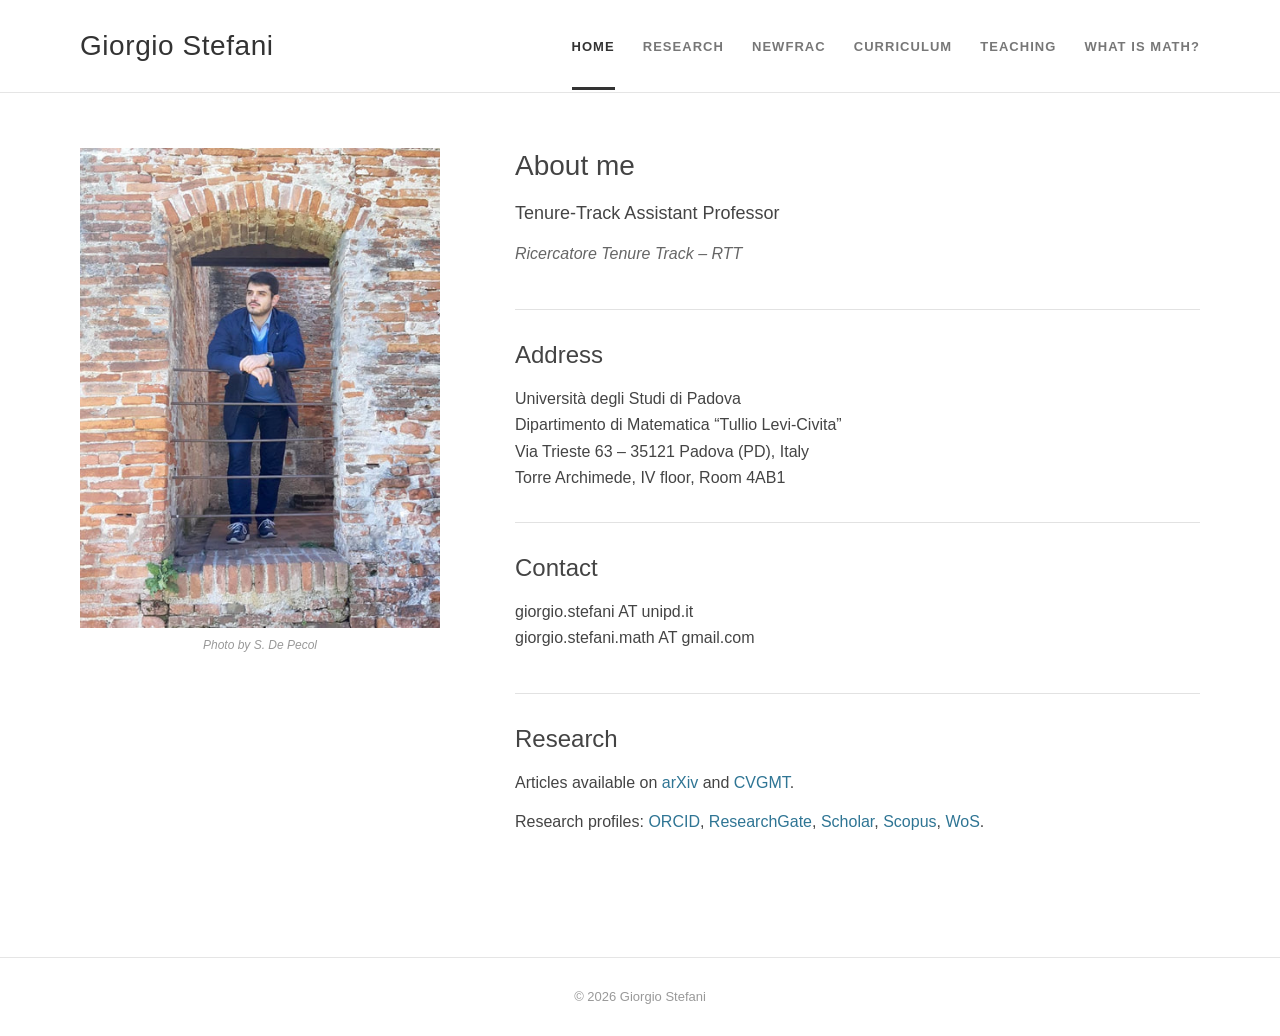
==== index.html @ d39c30e8 "Change main class from 'page' to 'page-home'" ====
<!DOCTYPE html>
<html lang="en">
<head>
  <meta charset="UTF-8">
  <meta name="viewport" content="width=device-width, initial-scale=1.0">

  <title>Giorgio Stefani</title>

  <link rel="stylesheet" href="style.css">
</head>

<body>

  <header class="site-header">
    <div class="header-inner">
      <a class="site-title" href="index.html">Giorgio Stefani</a>

      <nav class="site-navigation" aria-label="Main navigation">
        <a class="active" href="index.html">Home</a>
        <a href="research.html">Research</a>
        <a href="newfrac.html">NewFrac</a>
        <a href="curriculum.html">Curriculum</a>
        <a href="teaching.html">Teaching</a>
        <a href="what-is-math.html">What is Math?</a>
      </nav>
    </div>
  </header>

  <main class="page-home">

    <section class="profile-column">
      <figure class="profile-photo">
        <img src="images/profile.jpg" alt="Giorgio Stefani">
        <figcaption>Photo by S. De Pecol</figcaption>
      </figure>
    </section>

    <section class="content-column">

      <section class="content-section">
        <h1>About me</h1>

        <p class="role">
          Tenure-Track Assistant Professor
        </p>

        <p class="subtitle">
          <em>Ricercatore Tenure Track – RTT</em>
        </p>
      </section>

      <section class="content-section">
        <h2>Address</h2>

        <address>
          Università degli Studi di Padova<br>
          Dipartimento di Matematica “Tullio Levi-Civita”<br>
          Via Trieste 63 – 35121 Padova (PD), Italy<br>
          Torre Archimede, IV floor, Room 4AB1
        </address>
      </section>

      <section class="content-section">
        <h2>Contact</h2>

        <p>
          giorgio.stefani AT unipd.it<br>
          giorgio.stefani.math AT gmail.com
        </p>
      </section>

      <section class="content-section">
        <h2>Research</h2>

        <p>
          Articles available on
          <a href="https://arxiv.org/a/stefani_g_1.html">arXiv</a>
          and
          <a href="https://cvgmt.sns.it/person/2260/">CVGMT</a>.
        </p>

        <p>
          Research profiles:
          <a href="https://orcid.org/">ORCID</a>,
          <a href="https://www.researchgate.net/profile/Giorgio_Stefani">ResearchGate</a>,
          <a href="https://scholar.google.com/citations?user=NIyutucAAAAJ">Scholar</a>,
          <a href="https://www.scopus.com/authid/detail.uri?authorId=57212510038">Scopus</a>,
          <a href="https://www.webofscience.com/wos/author/record/JGM-4133-2023">WoS</a>.
        </p>
      </section>

    </section>

  </main>

  <footer class="site-footer">
    <p>© 2026 Giorgio Stefani</p>
  </footer>

</body>
</html>
---- style.css ----
/* =========================================================
   IMPOSTAZIONI GENERALI
   ========================================================= */

* {
  box-sizing: border-box;
}

html {
  font-size: 16px;
}

body {
  margin: 0;
  color: #444;
  background-color: #fff;
  font-family: Arial, Helvetica, sans-serif;
  line-height: 1.65;
}

a {
  color: #2f7594;
  text-decoration: none;
}

a:hover {
  text-decoration: underline;
}


/* =========================================================
   BARRA SUPERIORE
   ========================================================= */

.site-header {
  width: 100%;
  background-color: #fff;
  border-bottom: 1px solid #e5e5e5;
}

.header-inner {
  width: min(1120px, calc(100% - 48px));
  min-height: 92px;
  margin: 0 auto;

  display: flex;
  align-items: center;
  justify-content: space-between;
  gap: 40px;
}

.site-title {
  color: #333;
  font-size: 28px;
  font-weight: 400;
  letter-spacing: 0.02em;
  white-space: nowrap;
}

.site-title:hover {
  text-decoration: none;
}

.site-navigation {
  display: flex;
  align-items: center;
  justify-content: flex-end;
  flex-wrap: wrap;
  gap: 28px;
}

.site-navigation a {
  padding: 34px 0 29px;
  color: #777;
  font-size: 13px;
  font-weight: 600;
  letter-spacing: 0.08em;
  text-transform: uppercase;
  border-bottom: 3px solid transparent;
}

.site-navigation a:hover,
.site-navigation a.active {
  color: #333;
  text-decoration: none;
  border-bottom-color: #333;
}


/* =========================================================
   CORPO DELLA PAGINA
   ========================================================= */

/* =========================================================
   HOME PAGE
   ========================================================= */

.page-home {
  width: min(1120px, calc(100% - 60px));
  margin: 55px auto 80px;

  display: grid;
  grid-template-columns: 360px minmax(0, 1fr);
  column-gap: 75px;
  align-items: start;
}

/* =========================================================
   TEXT PAGES
   ========================================================= */

.page-text {
  width: min(950px, calc(100% - 120px));
  margin: 55px auto 80px;
}

.profile-column {
  grid-column: 1;
  min-width: 0;
}

.content-column {
  grid-column: 2;
  min-width: 0;
}


/* =========================================================
   FOTOGRAFIA
   ========================================================= */

.profile-photo {
  width: 100%;
  margin: 0;
}

.profile-photo img {
  display: block;
  width: 100%;
  max-width: 360px;
  height: auto;
}

.profile-photo figcaption {
  max-width: 360px;
  margin-top: 8px;
  color: #999;
  font-size: 12px;
  font-style: italic;
  text-align: center;
}


/* =========================================================
   CONTENUTO
   ========================================================= */

.content-section {
  margin: 0 0 30px;
  padding: 0 0 30px;
  border-bottom: 1px solid #e2e2e2;
}

.content-section:last-child {
  margin-bottom: 0;
  border-bottom: 0;
}

.content-section h1,
.content-section h2 {
  margin-top: 0;
  margin-bottom: 16px;
  color: #444;
  font-weight: 400;
  line-height: 1.25;
}

.content-section h1 {
  font-size: 28px;
}

.content-section h2 {
  font-size: 24px;
}

.content-section p {
  margin-top: 0;
  margin-bottom: 12px;
}

.role {
  font-size: 18px;
}

.subtitle {
  color: #666;
}

address {
  font-style: normal;
}


/* =========================================================
   FOOTER
   ========================================================= */

.site-footer {
  padding: 28px 24px;
  color: #999;
  font-size: 13px;
  text-align: center;
  border-top: 1px solid #e5e5e5;
}

.site-footer p {
  margin: 0;
}


/* =========================================================
   TABLET
   Mantiene foto a sinistra e testo a destra
   ========================================================= */

@media (max-width: 900px) {
  .header-inner {
    padding: 24px 0;
    display: block;
  }

  .site-title {
    display: inline-block;
    margin-bottom: 20px;
  }

  .site-navigation {
    justify-content: flex-start;
    gap: 18px 24px;
  }

  .site-navigation a {
    padding: 0 0 8px;
  }

  .page {
    grid-template-columns: minmax(220px, 300px) minmax(0, 1fr);
    column-gap: 40px;
    margin-top: 35px;
  }
}


/* =========================================================
   SMARTPHONE
   Solo qui il testo passa sotto la foto
   ========================================================= */

@media (max-width: 650px) {
  .header-inner,
  .page {
    width: calc(100% - 30px);
  }

  .site-title {
    font-size: 24px;
  }

  .site-navigation {
    display: grid;
    grid-template-columns: 1fr 1fr;
    gap: 12px 20px;
  }

  .page {
    display: grid;
    grid-template-columns: 1fr;
    row-gap: 40px;
  }

  .profile-column,
  .content-column {
    grid-column: 1;
  }

  .profile-photo {
    max-width: 420px;
  }

  .profile-photo img,
  .profile-photo figcaption {
    max-width: 100%;
  }

  .content-section h1 {
    font-size: 25px;
  }

  .content-section h2 {
    font-size: 22px;
  }
}

/* =========================================================

   PAGINA RESEARCH SENZA FOTO

   ========================================================= */

.research-page {

  width: min(1120px, calc(100% - 48px));

  margin: 55px auto 80px;

}

.research-section {

  margin-bottom: 38px;

}

.research-section h1,

.research-section h2,

.research-section h3 {

  color: #444;

  font-weight: 400;

  line-height: 1.3;

}

.research-section h1,

.research-section h2 {

  margin: 0 0 20px;

}

.research-section h1 {

  font-size: 28px;

}

.research-section h2 {

  font-size: 26px;

}

.research-section h3 {

  margin: 28px 0 14px;

  font-size: 20px;

}

.research-section p {

  margin: 0 0 16px;

}

.research-section ul {

  margin: 0 0 20px;

  padding-left: 24px;

}

.research-section ul li {

  margin-bottom: 7px;

}

.research-page hr {

  margin: 42px 0;

  border: 0;

  border-top: 1px solid #ddd;

}

.publication-list,

.talk-list,

.conference-list {

  margin: 0;

  padding-left: 42px;

}

.publication-list li,

.talk-list li,

.conference-list li {

  margin-bottom: 15px;

  padding-left: 6px;

}

.paper-title,

.talk-title {

  font-style: italic;

}

.academic-work {

  margin-bottom: 26px;

}

.academic-work p {

  margin-bottom: 5px;

}

.editor-note {

  margin-top: 24px;

  padding: 12px 16px;

  color: #777;

  background: #f7f7f7;

  border-left: 3px solid #bbb;

  font-size: 14px;

}

@media (max-width: 650px) {

  .research-page {

    width: calc(100% - 30px);

    margin-top: 35px;

  }

  .publication-list,

  .talk-list,

  .conference-list {

    padding-left: 30px;

  }

}
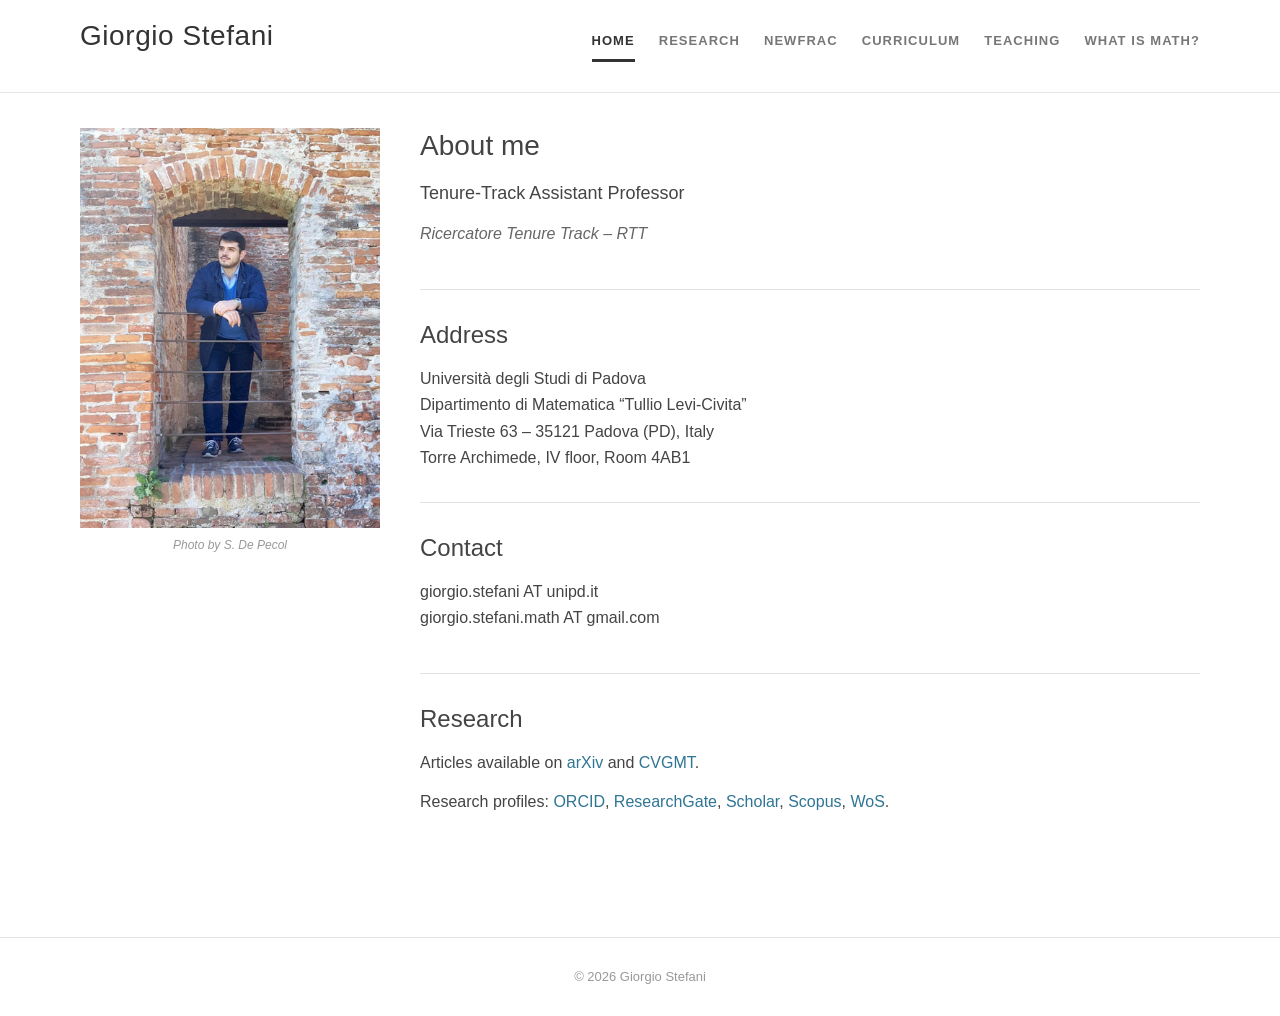
==== commit 27af58cd: "Update ORCID link in research profiles section" ====
--- a/index.html
+++ b/index.html
@@ -81,7 +81,7 @@
 
         <p>
           Research profiles:
-          <a href="https://orcid.org/">ORCID</a>,
+          <a href="https://orcid.org/0000-0002-1592-8288">ORCID</a>,
           <a href="https://www.researchgate.net/profile/Giorgio_Stefani">ResearchGate</a>,
           <a href="https://scholar.google.com/citations?user=NIyutucAAAAJ">Scholar</a>,
           <a href="https://www.scopus.com/authid/detail.uri?authorId=57212510038">Scopus</a>,
--- a/style.css
+++ b/style.css
@@ -110,7 +110,8 @@
    ========================================================= */
 
 .page-text {
-  width: min(950px, calc(100% - 120px));
+  width: calc(100% - 160px);
+  max-width: 820px;
   margin: 55px auto 80px;
 }
 
@@ -223,11 +224,12 @@
    Mantiene foto a sinistra e testo a destra
    ========================================================= */
 
-@media (max-width: 900px) {
-  .header-inner {
-    padding: 24px 0;
-    display: block;
-  }
+@media (max-width: 650px) {
+  .page-text {
+    width: calc(100% - 30px);
+    margin-top: 35px;
+  }
+}
 
   .site-title {
     display: inline-block;
@@ -243,7 +245,7 @@
     padding: 0 0 8px;
   }
 
-  .page {
+  .page-home {
     grid-template-columns: minmax(220px, 300px) minmax(0, 1fr);
     column-gap: 40px;
     margin-top: 35px;
@@ -258,7 +260,7 @@
 
 @media (max-width: 650px) {
   .header-inner,
-  .page {
+  .page-home {
     width: calc(100% - 30px);
   }
 
@@ -272,7 +274,7 @@
     gap: 12px 20px;
   }
 
-  .page {
+  .page-home {
     display: grid;
     grid-template-columns: 1fr;
     row-gap: 40px;
@@ -307,14 +309,6 @@
 
    ========================================================= */
 
-.research-page {
-
-  width: min(1120px, calc(100% - 48px));
-
-  margin: 55px auto 80px;
-
-}
-
 .research-section {
 
   margin-bottom: 38px;
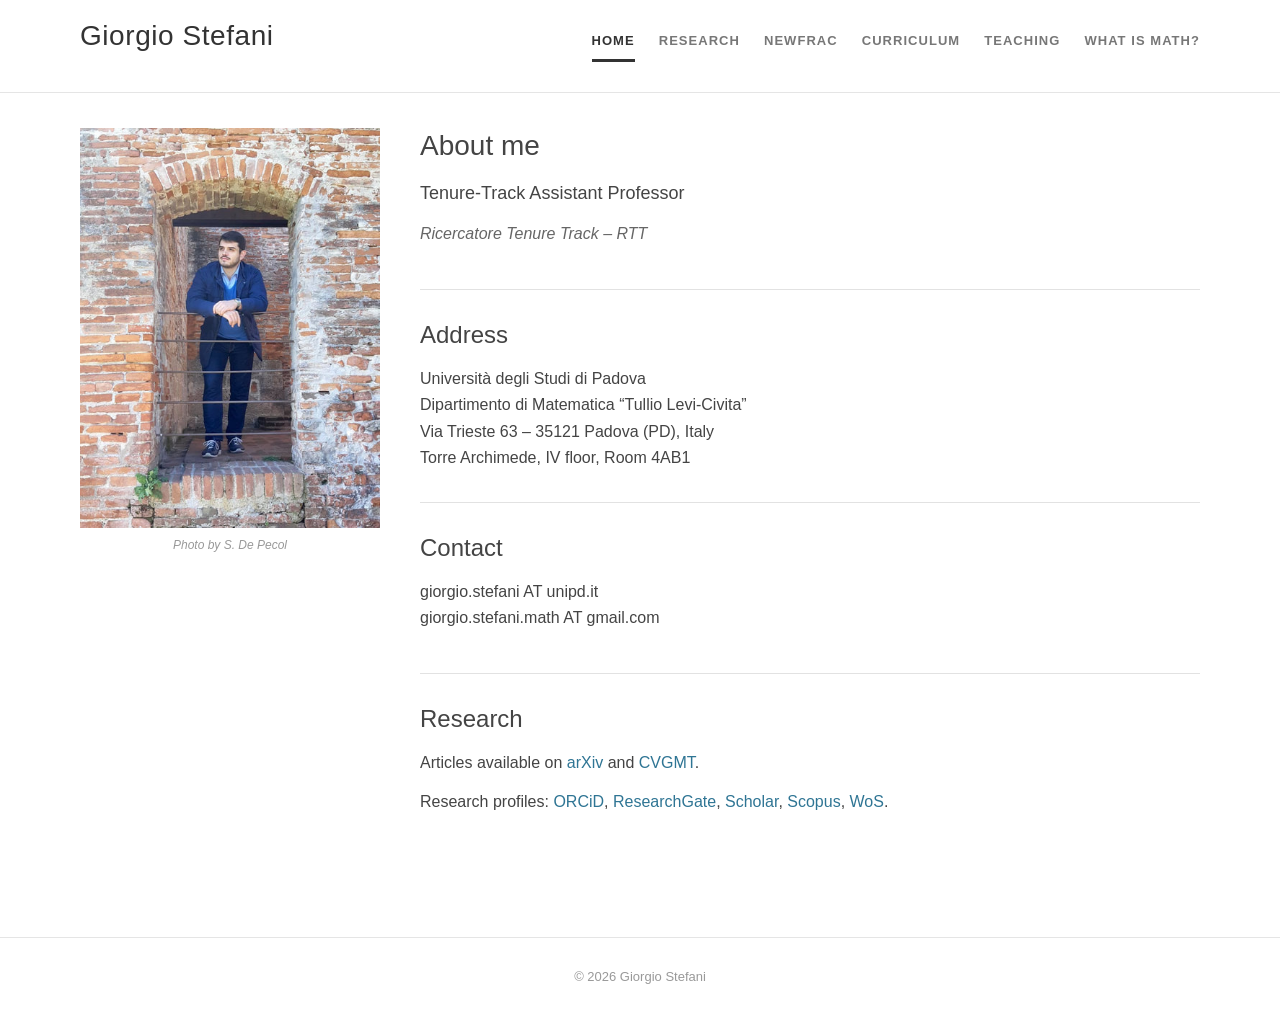
==== commit b74478ae: "Update index.html" ====
--- a/index.html
+++ b/index.html
@@ -81,7 +81,7 @@
 
         <p>
           Research profiles:
-          <a href="https://orcid.org/0000-0002-1592-8288">ORCID</a>,
+          <a href="https://orcid.org/0000-0002-1592-8288">ORCiD</a>,
           <a href="https://www.researchgate.net/profile/Giorgio_Stefani">ResearchGate</a>,
           <a href="https://scholar.google.com/citations?user=NIyutucAAAAJ">Scholar</a>,
           <a href="https://www.scopus.com/authid/detail.uri?authorId=57212510038">Scopus</a>,
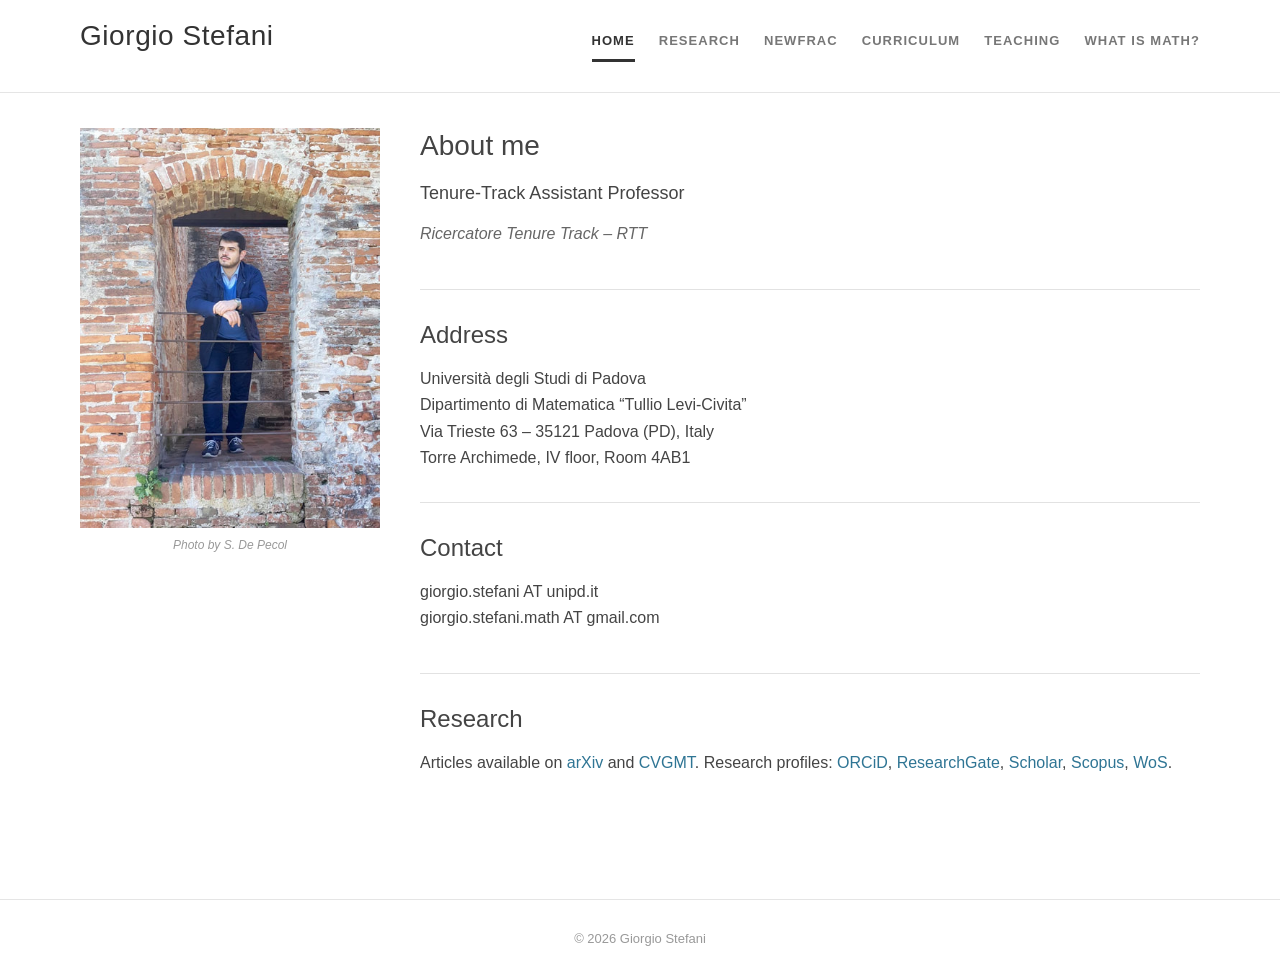
==== commit 4bddb234: "Clean up paragraph tags in index.html Removed extra paragraph tags in index.html" ====
--- a/index.html
+++ b/index.html
@@ -77,9 +77,7 @@
           <a href="https://arxiv.org/a/stefani_g_1.html">arXiv</a>
           and
           <a href="https://cvgmt.sns.it/person/2260/">CVGMT</a>.
-        </p>
-
-        <p>
+          
           Research profiles:
           <a href="https://orcid.org/0000-0002-1592-8288">ORCiD</a>,
           <a href="https://www.researchgate.net/profile/Giorgio_Stefani">ResearchGate</a>,
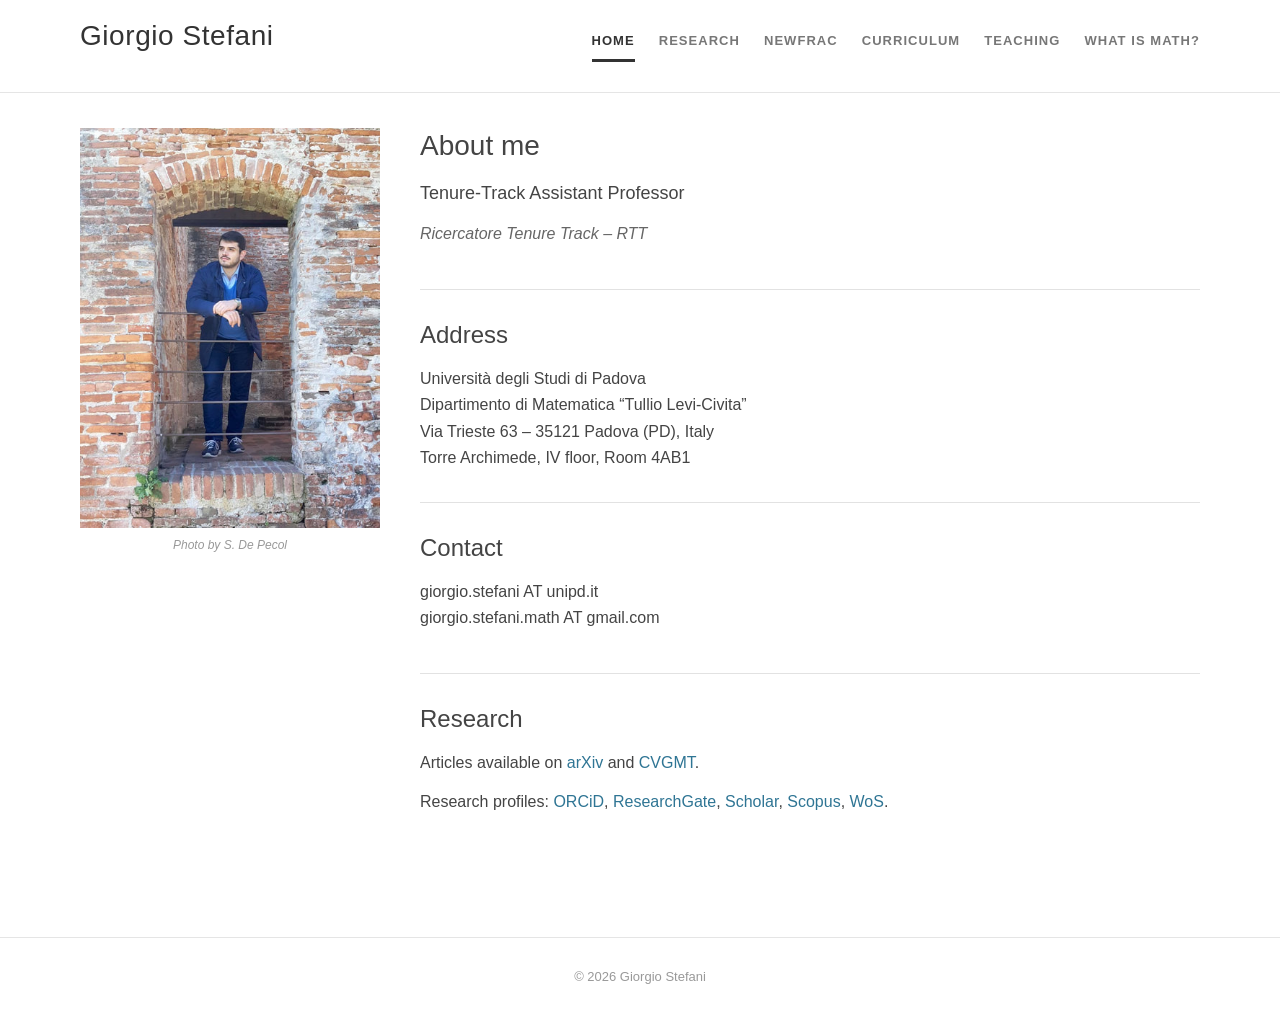
==== commit 57016d32: "Add new paragraph for research profiles Added a new paragraph for additional information." ====
--- a/index.html
+++ b/index.html
@@ -77,7 +77,8 @@
           <a href="https://arxiv.org/a/stefani_g_1.html">arXiv</a>
           and
           <a href="https://cvgmt.sns.it/person/2260/">CVGMT</a>.
-          
+        </p>
+        <p>
           Research profiles:
           <a href="https://orcid.org/0000-0002-1592-8288">ORCiD</a>,
           <a href="https://www.researchgate.net/profile/Giorgio_Stefani">ResearchGate</a>,
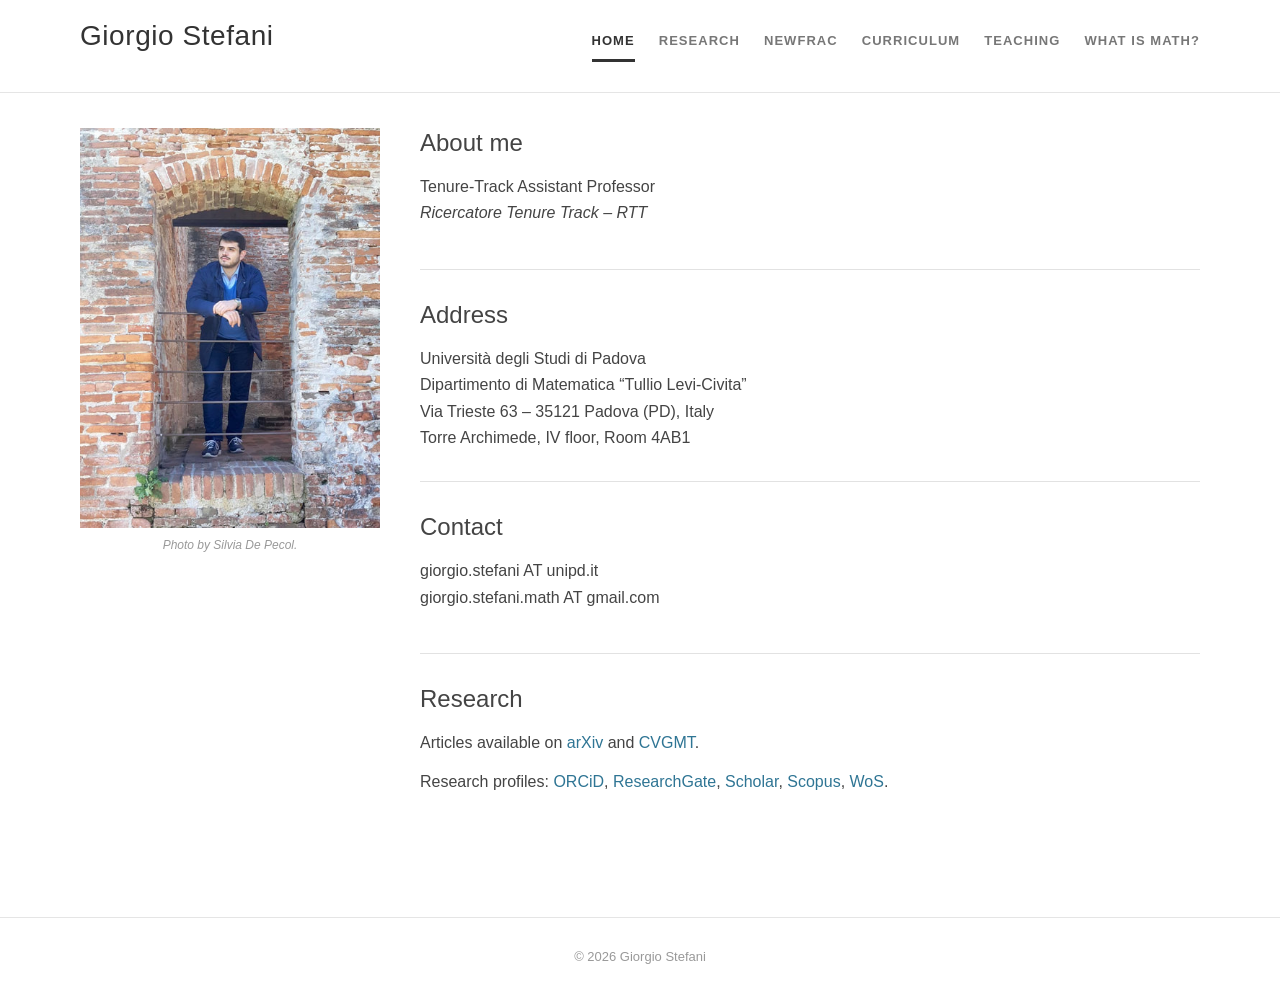
==== commit 56667bf0: "Revise profile and content sections in index.html Updated profile section and changed headings for b" ====
--- a/index.html
+++ b/index.html
@@ -31,27 +31,22 @@
     <section class="profile-column">
       <figure class="profile-photo">
         <img src="images/profile.jpg" alt="Giorgio Stefani">
-        <figcaption>Photo by S. De Pecol</figcaption>
+        <figcaption>Photo by Silvia De Pecol.</figcaption>
       </figure>
     </section>
 
     <section class="content-column">
 
       <section class="content-section">
-        <h1>About me</h1>
-
-        <p class="role">
-          Tenure-Track Assistant Professor
-        </p>
-
-        <p class="subtitle">
+        <h2>About me</h2>
+        <p>
+          Tenure-Track Assistant Professor<br>
           <em>Ricercatore Tenure Track – RTT</em>
         </p>
       </section>
 
       <section class="content-section">
         <h2>Address</h2>
-
         <address>
           Università degli Studi di Padova<br>
           Dipartimento di Matematica “Tullio Levi-Civita”<br>
@@ -62,7 +57,6 @@
 
       <section class="content-section">
         <h2>Contact</h2>
-
         <p>
           giorgio.stefani AT unipd.it<br>
           giorgio.stefani.math AT gmail.com
@@ -71,7 +65,6 @@
 
       <section class="content-section">
         <h2>Research</h2>
-
         <p>
           Articles available on
           <a href="https://arxiv.org/a/stefani_g_1.html">arXiv</a>
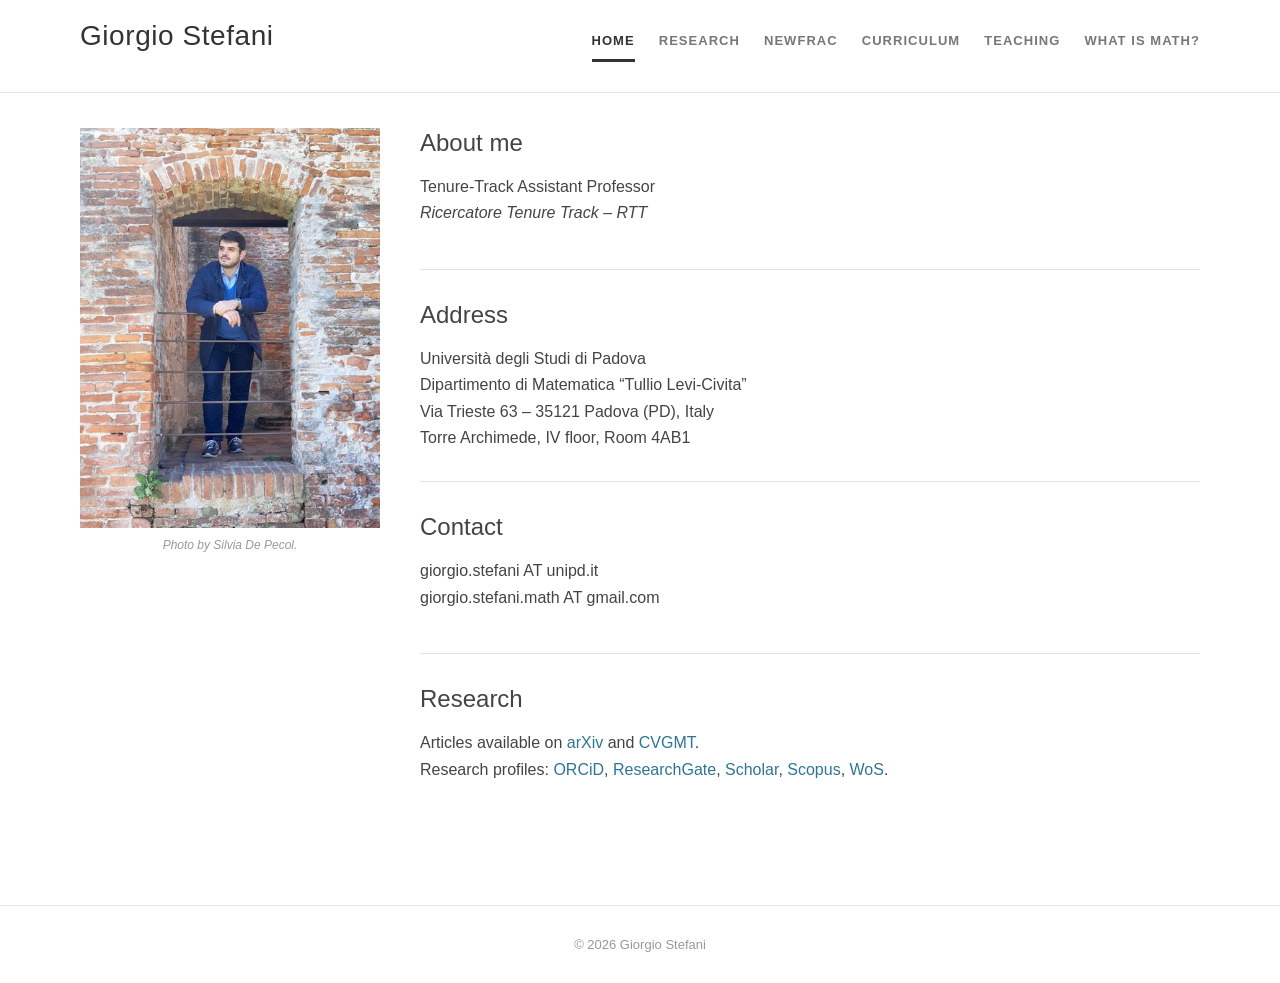
==== commit cbbd91ac: "Modify CVGMT link and improve paragraph structure Updated CVGMT link formatting and added line break" ====
--- a/index.html
+++ b/index.html
@@ -69,9 +69,8 @@
           Articles available on
           <a href="https://arxiv.org/a/stefani_g_1.html">arXiv</a>
           and
-          <a href="https://cvgmt.sns.it/person/2260/">CVGMT</a>.
-        </p>
-        <p>
+          <a href="https://cvgmt.sns.it/person/2260/">CVGMT</a>.<br>
+               
           Research profiles:
           <a href="https://orcid.org/0000-0002-1592-8288">ORCiD</a>,
           <a href="https://www.researchgate.net/profile/Giorgio_Stefani">ResearchGate</a>,
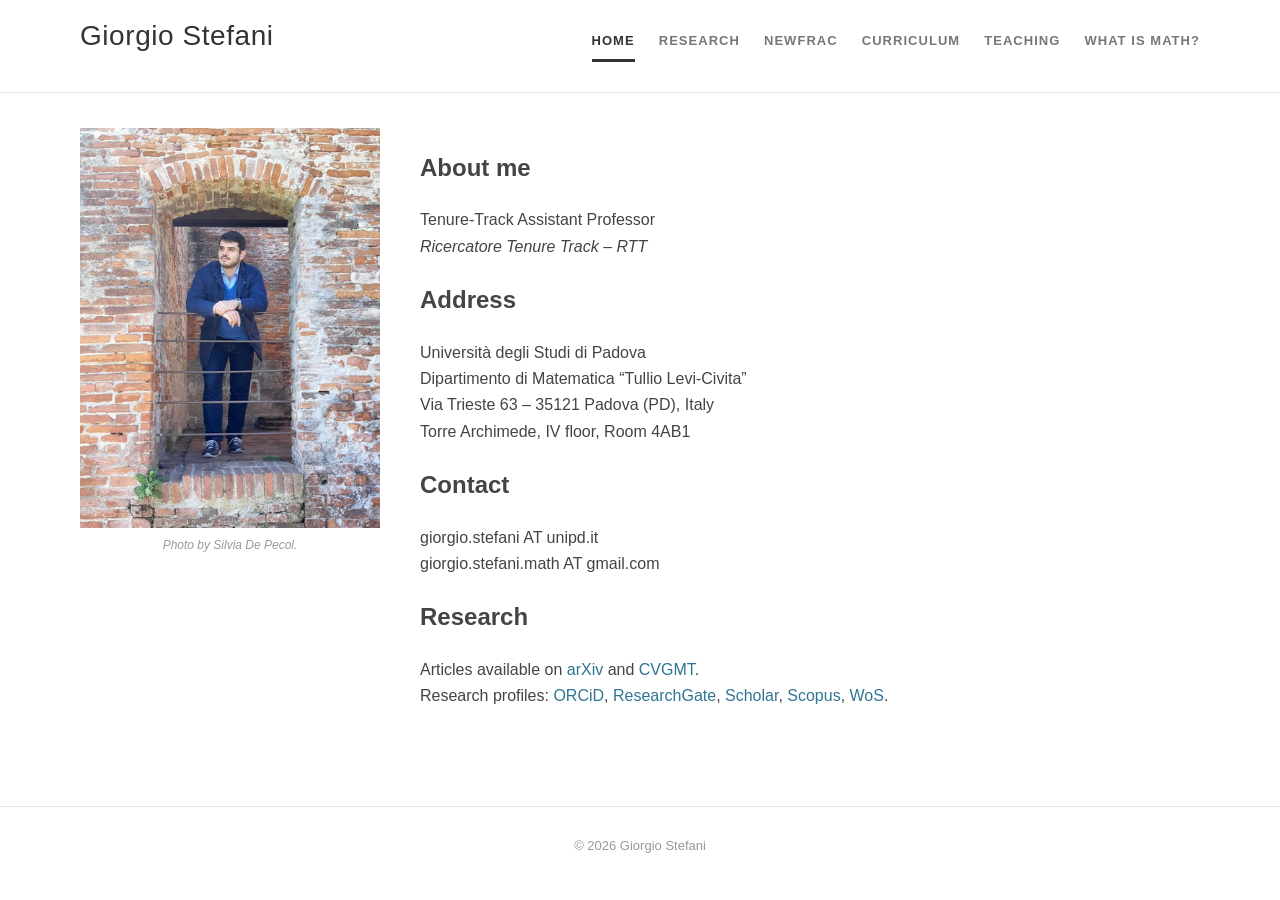
==== commit bdd2da01: "Refactor index.html to streamline content sections Removed unnecessary sections and added Address an" ====
--- a/index.html
+++ b/index.html
@@ -37,15 +37,12 @@
 
     <section class="content-column">
 
-      <section class="content-section">
         <h2>About me</h2>
         <p>
           Tenure-Track Assistant Professor<br>
           <em>Ricercatore Tenure Track – RTT</em>
         </p>
-      </section>
-
-      <section class="content-section">
+      
         <h2>Address</h2>
         <address>
           Università degli Studi di Padova<br>
@@ -53,17 +50,13 @@
           Via Trieste 63 – 35121 Padova (PD), Italy<br>
           Torre Archimede, IV floor, Room 4AB1
         </address>
-      </section>
-
-      <section class="content-section">
+      
         <h2>Contact</h2>
         <p>
           giorgio.stefani AT unipd.it<br>
           giorgio.stefani.math AT gmail.com
         </p>
-      </section>
 
-      <section class="content-section">
         <h2>Research</h2>
         <p>
           Articles available on
@@ -78,7 +71,6 @@
           <a href="https://www.scopus.com/authid/detail.uri?authorId=57212510038">Scopus</a>,
           <a href="https://www.webofscience.com/wos/author/record/JGM-4133-2023">WoS</a>.
         </p>
-      </section>
 
     </section>
 
